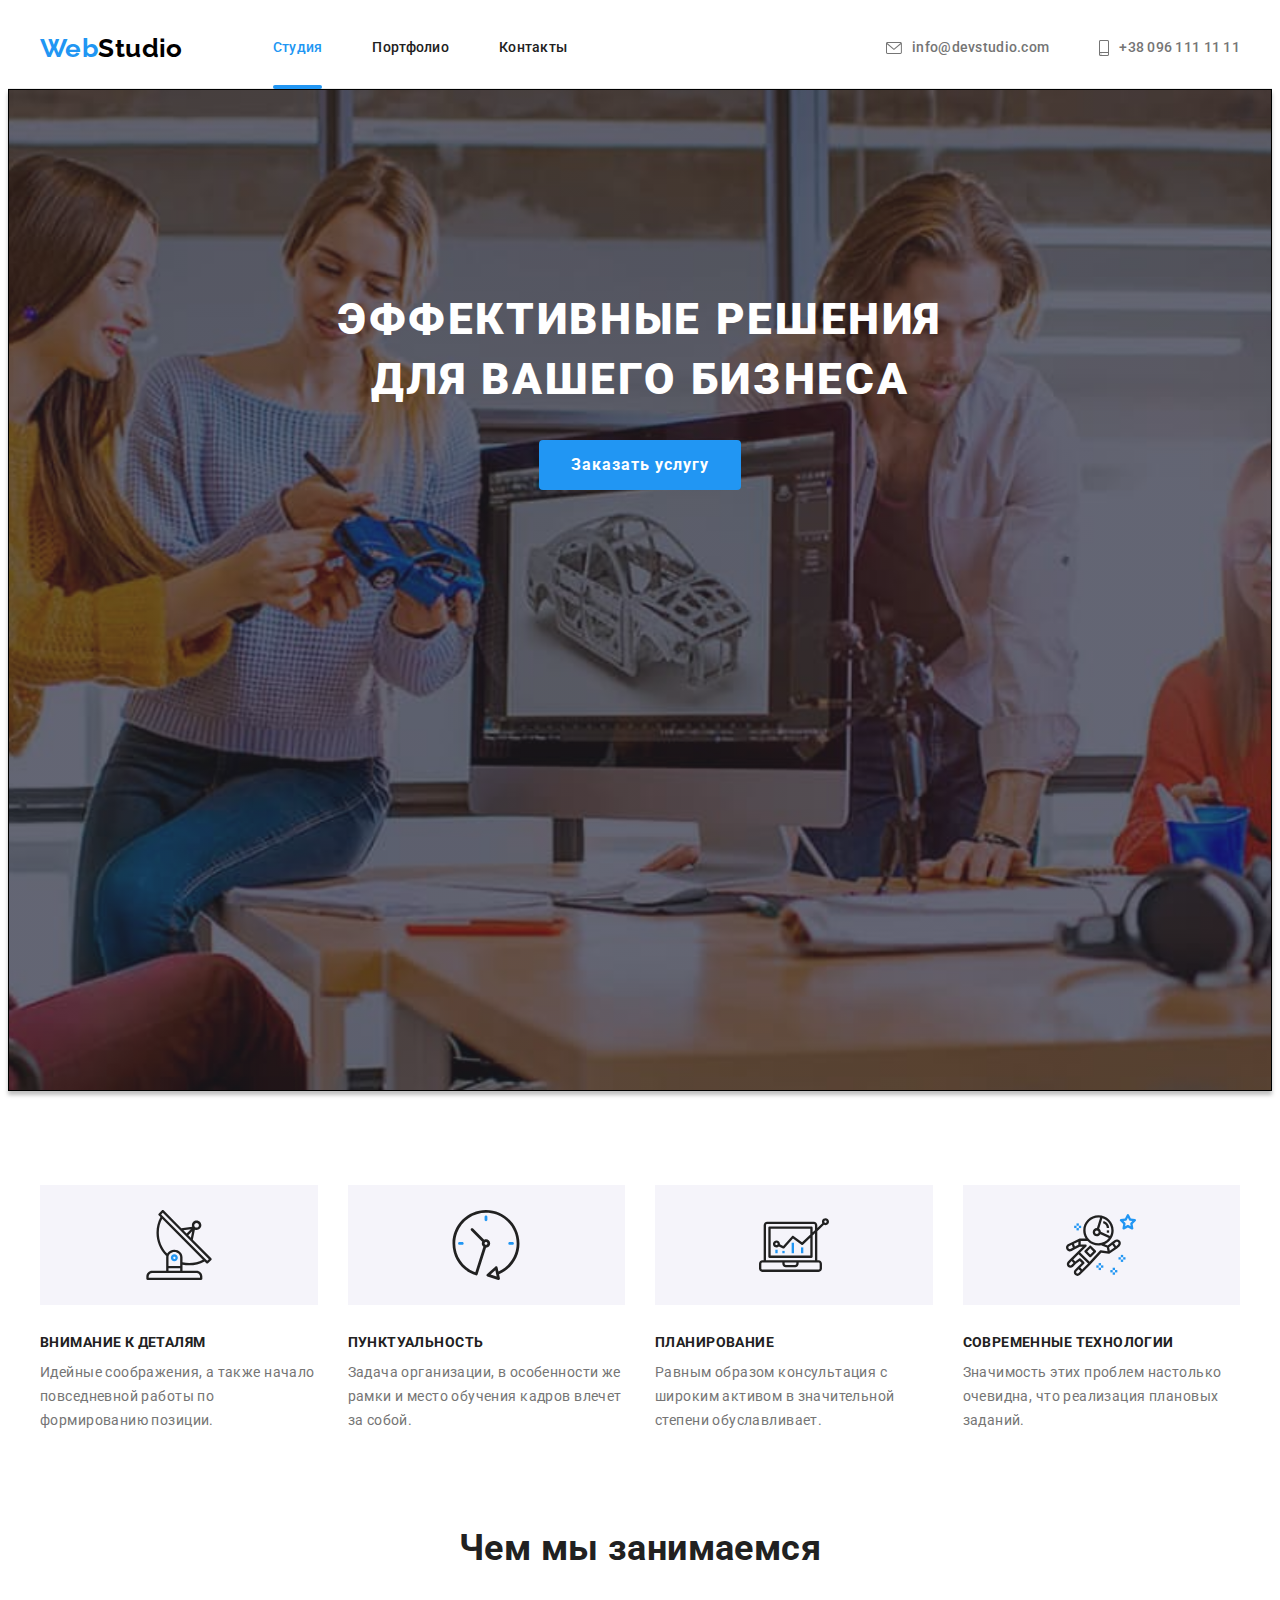
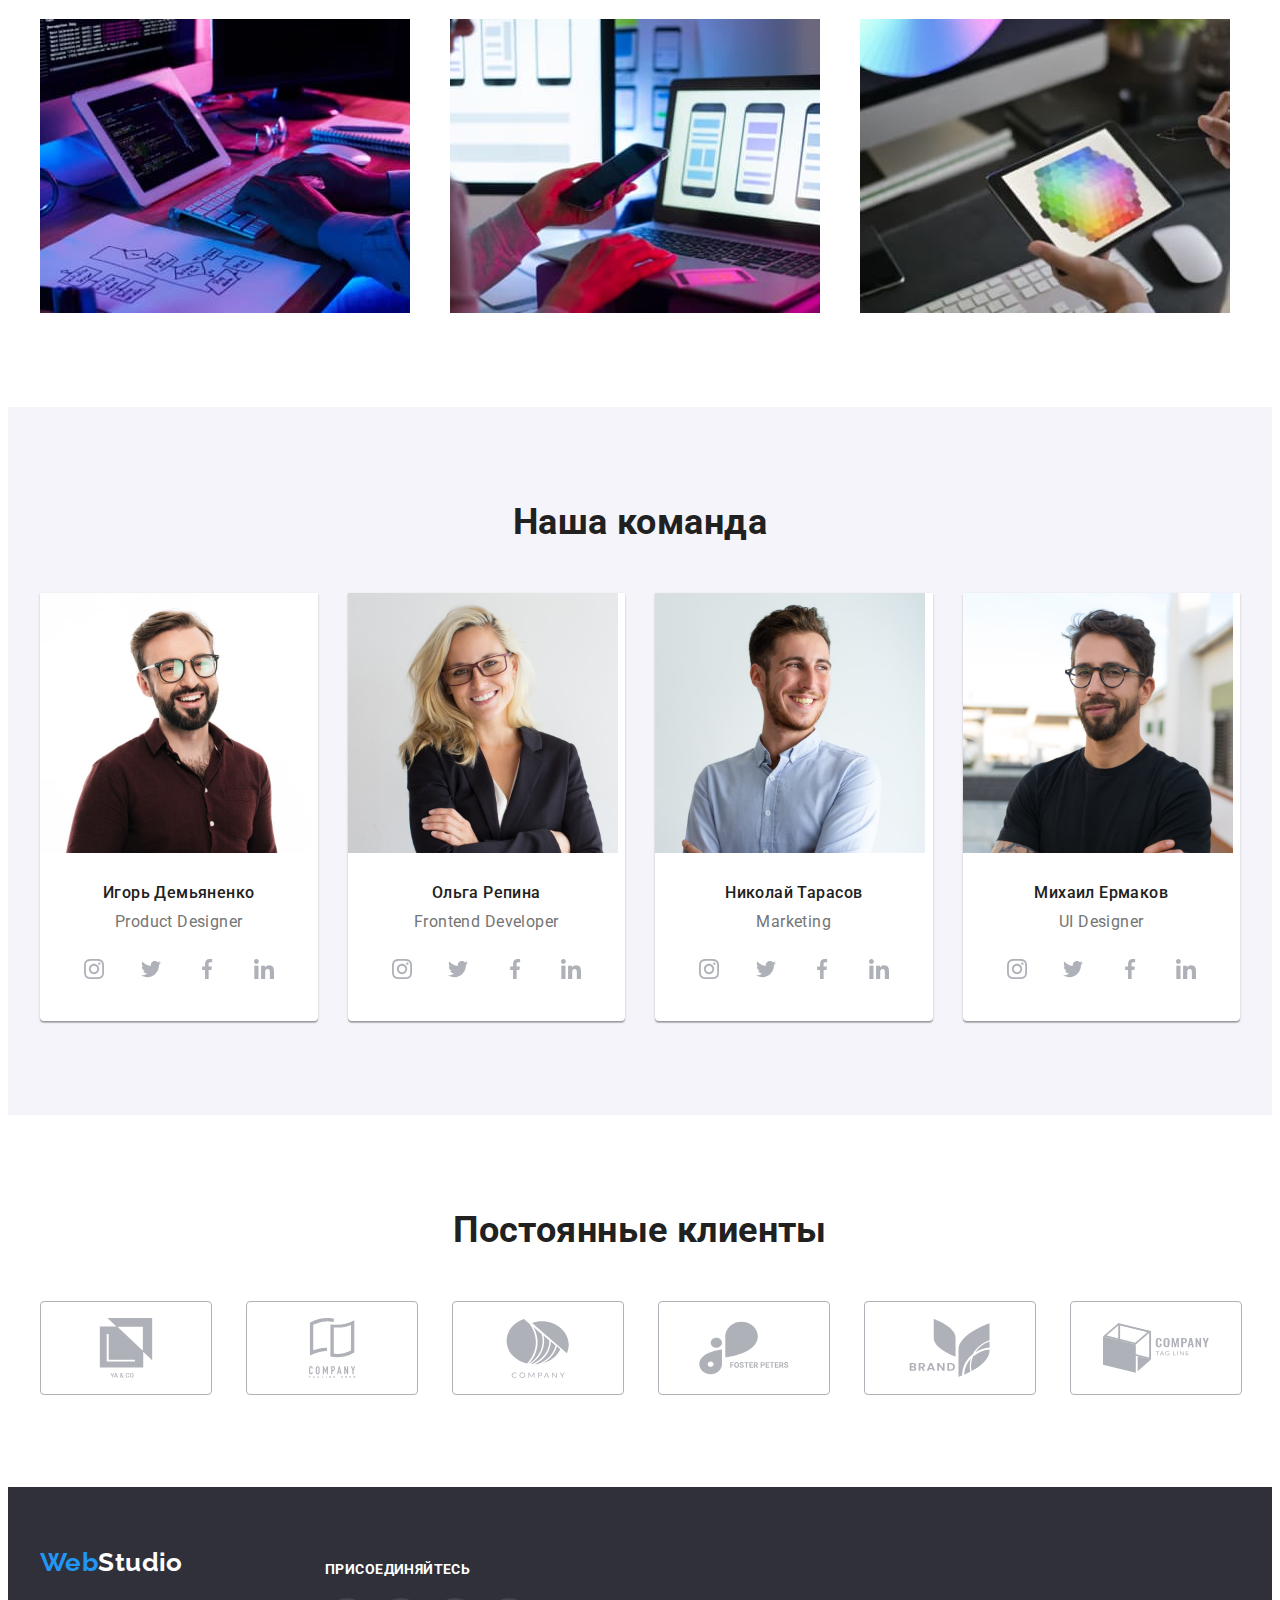
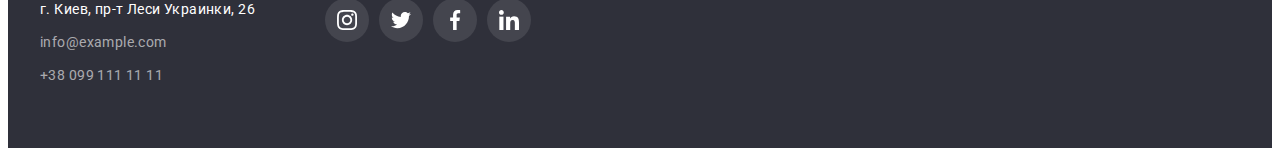
==== index.html @ 0ff31e55 "Переносит файлы с ДЗ №4 и добавляет модальное окно" ====
<!DOCTYPE html>
<html lang="ru">
  <head>
    <meta charset="UTF-8" />
    <meta http-equiv="X-UA-Compatible" content="IE=edge" />
    <meta name="viewport" content="width=device-width, initial-scale=1.0" />
    <title lang="en">WebStudio</title>
    <link rel="preconnect" href="https://fonts.gstatic.com" />
    <link
      href="https://fonts.googleapis.com/css2?family=Raleway:wght@700&family=Roboto:wght@400;500;700;900&display=swap"
      rel="stylesheet"
    />
    <link
      rel="stylesheet"
      href="https://cdnjs.cloudflare.com/ajax/libs/modern-normalize/1.1.0/modern-normalize.min.css"
      integrity="sha512-wpPYUAdjBVSE4KJnH1VR1HeZfpl1ub8YT/NKx4PuQ5NmX2tKuGu6U/JRp5y+Y8XG2tV+wKQpNHVUX03MfMFn9Q=="
      crossorigin="anonymous"
      referrerpolicy="no-referrer"
    />
    <link rel="stylesheet" href="./css/styles.css" />
  </head>
  <body>
    <!-- HEADER -->
    <header class="page-header">
      <div class="container header-flex">
        <a class="header-logo link logo-font" href="./index.html" lang="en"
          ><span class="accent">Web</span>Studio</a
        >

        <nav class="navigation">
          <ul class="menu list">
            <li class="menu-item">
              <a class="menu-link link current" href="./index.html">Студия</a>
            </li>
            <li class="menu-item">
              <a class="menu-link link title-color" href="./portfolio.html"
                >Портфолио</a
              >
            </li>
            <li class="menu-item">
              <a class="menu-link link title-color" href="#address">Контакты</a>
            </li>
          </ul>
        </nav>

        <ul class="header-contacts list">
          <li class="header-contacts-item">
            <a
              class="header-contacts-link link"
              href="mailto:info@devstudio.com"
              ><svg class="header-icon" width="16" height="12">
                <use href="./images/icons.svg#icon-envelope"></use>
              </svg>
              info@devstudio.com</a
            >
          </li>
          <li class="header-contacts-item">
            <a class="header-contacts-link link" href="tel:+380961111111"
              ><svg class="header-icon" width="10" height="16">
                <use href="./images/icons.svg#icon-smartphone"></use>
              </svg>
              +38 096 111 11 11</a
            >
          </li>
        </ul>
      </div>
    </header>

    <main>
      <!-- HERO -->
      <section class="hero">
        <div class="container">
          <h1 class="hero-title">Эффективные решения для вашего бизнеса</h1>
          <button class="modal-btn button" type="button" data-modal-open>
            Заказать услугу
          </button>
        </div>
      </section>

      <!-- FEATURES -->
      <section class="features section">
        <div class="container">
          <h2 hidden>Преимущества WebStudio</h2>
          <ul class="features-list grid-wrapper list">
            <li class="features-item grid-item">
              <div class="icon-container">
                <svg class="icon" width="70px" height="70px">
                  <use href="./images/icons.svg#icon-antenna"></use>
                </svg>
              </div>
              <h3 class="features-title title-color">Внимание к деталям</h3>
              <p class="description">
                Идейные соображения, а также начало повседневной работы по
                формированию позиции.
              </p>
            </li>
            <li class="features-item grid-item">
              <div class="icon-container">
                <svg class="icon" width="70px" height="70px">
                  <use href="./images/icons.svg#icon-clock"></use>
                </svg>
              </div>
              <h3 class="features-title title-color">Пунктуальность</h3>
              <p class="description">
                Задача организации, в особенности же рамки и место обучения
                кадров влечет за собой.
              </p>
            </li>
            <li class="features-item grid-item">
              <div class="icon-container">
                <svg class="icon" width="70px" height="70px">
                  <use href="./images/icons.svg#icon-diagram"></use>
                </svg>
              </div>
              <h3 class="features-title title-color">Планирование</h3>
              <p class="description">
                Равным образом консультация с широким активом в значительной
                степени обуславливает.
              </p>
            </li>
            <li class="features-item grid-item">
              <div class="icon-container">
                <svg class="icon" width="70px" height="70px">
                  <use href="./images/icons.svg#icon-astronaut"></use>
                </svg>
              </div>
              <h3 class="features-title title-color">Современные технологии</h3>
              <p class="description">
                Значимость этих проблем настолько очевидна, что реализация
                плановых заданий.
              </p>
            </li>
          </ul>
        </div>
      </section>

      <!-- WORK -->
      <section class="work section no-padding">
        <div class="container">
          <h2 class="section-title title-color">Чем мы занимаемся</h2>
          <ul class="work-list grid-wrapper list">
            <li class="work-list-item grid-item">
              <img
                class="work-pic"
                src="./images/services/service_1.jpg"
                alt="разработчик пишет код"
                width="370"
                height="294"
              />
            </li>
            <li class="work-list-item grid-item">
              <img
                class="work-pic"
                src="./images/services/service_2.jpg"
                alt="разработчик оптимизирует сайт для мобильных устройств"
                width="370"
                height="294"
              />
            </li>
            <li class="work-list-item grid-item">
              <img
                class="work-pic"
                src="./images/services/service_3.jpg"
                alt="разработчик подбирает цветовую схему для сайта"
                width="370"
                height="294"
              />
            </li>
          </ul>
        </div>
      </section>

      <!-- TEAM -->
      <section class="team-members section">
        <div class="container">
          <h2 class="section-title title-color">Наша команда</h2>
          <ul class="member-list grid-wrapper list">
            <li class="member-item grid-item">
              <img
                class="member-photo"
                src="./images/team/igor.jpg"
                alt="Игорь Демьяненко"
                width="270"
                height="260"
              />
              <h3 class="member-name title-color">Игорь Демьяненко</h3>
              <p class="member-post" lang="en">Product Designer</p>
              <div class="social-list-wrap">
                <ul class="social-list list">
                  <li class="social-list-item">
                    <a class="social-list-link" href="">
                      <svg class="social-list-icon">
                        <use href="./images/icons.svg#icon-instagram"></use>
                      </svg>
                    </a>
                  </li>
                  <li class="social-list-item">
                    <a class="social-list-link" href="">
                      <svg class="social-list-icon">
                        <use href="./images/icons.svg#icon-twitter"></use></svg
                    ></a>
                  </li>
                  <li class="social-list-item">
                    <a class="social-list-link" href="">
                      <svg class="social-list-icon">
                        <use href="./images/icons.svg#icon-facebook"></use></svg
                    ></a>
                  </li>
                  <li class="social-list-item">
                    <a class="social-list-link" href="">
                      <svg class="social-list-icon">
                        <use href="./images/icons.svg#icon-linkedin"></use></svg
                    ></a>
                  </li>
                </ul>
              </div>
            </li>
            <li class="member-item grid-item">
              <img
                class="member-photo"
                src="./images/team/olga.jpg"
                alt="Ольга Репина"
                width="270"
                height="260"
              />
              <h3 class="member-name title-color">Ольга Репина</h3>
              <p class="member-post" lang="en">Frontend Developer</p>
              <div class="social-list-wrap">
                <ul class="social-list list">
                  <li class="social-list-item">
                    <a class="social-list-link" href="">
                      <svg class="social-list-icon">
                        <use href="./images/icons.svg#icon-instagram"></use>
                      </svg>
                    </a>
                  </li>
                  <li class="social-list-item">
                    <a class="social-list-link" href="">
                      <svg class="social-list-icon">
                        <use href="./images/icons.svg#icon-twitter"></use></svg
                    ></a>
                  </li>
                  <li class="social-list-item">
                    <a class="social-list-link" href="">
                      <svg class="social-list-icon">
                        <use href="./images/icons.svg#icon-facebook"></use></svg
                    ></a>
                  </li>
                  <li class="social-list-item">
                    <a class="social-list-link" href="">
                      <svg class="social-list-icon">
                        <use href="./images/icons.svg#icon-linkedin"></use></svg
                    ></a>
                  </li>
                </ul>
              </div>
            </li>
            <li class="member-item grid-item">
              <img
                class="member-photo"
                src="./images/team/nikolay.jpg"
                alt="Николай Тарасов"
                width="270"
                height="260"
              />
              <h3 class="member-name title-color">Николай Тарасов</h3>
              <p class="member-post" lang="en">Marketing</p>
              <div class="social-list-wrap">
                <ul class="social-list list">
                  <li class="social-list-item">
                    <a class="social-list-link" href="">
                      <svg class="social-list-icon">
                        <use href="./images/icons.svg#icon-instagram"></use>
                      </svg>
                    </a>
                  </li>
                  <li class="social-list-item">
                    <a class="social-list-link" href="">
                      <svg class="social-list-icon">
                        <use href="./images/icons.svg#icon-twitter"></use></svg
                    ></a>
                  </li>
                  <li class="social-list-item">
                    <a class="social-list-link" href="">
                      <svg class="social-list-icon">
                        <use href="./images/icons.svg#icon-facebook"></use></svg
                    ></a>
                  </li>
                  <li class="social-list-item">
                    <a class="social-list-link" href="">
                      <svg class="social-list-icon">
                        <use href="./images/icons.svg#icon-linkedin"></use></svg
                    ></a>
                  </li>
                </ul>
              </div>
            </li>
            <li class="member-item grid-item">
              <img
                class="member-photo"
                src="./images/team/mihail.jpg"
                alt="Михаил Ермаков"
                width="270"
                height="260"
              />
              <h3 class="member-name title-color">Михаил Ермаков</h3>
              <p class="member-post" lang="en">UI Designer</p>
              <div class="social-list-wrap">
                <ul class="social-list list">
                  <li class="social-list-item">
                    <a class="social-list-link" href="">
                      <svg class="social-list-icon">
                        <use href="./images/icons.svg#icon-instagram"></use>
                      </svg>
                    </a>
                  </li>
                  <li class="social-list-item">
                    <a class="social-list-link" href="">
                      <svg class="social-list-icon">
                        <use href="./images/icons.svg#icon-twitter"></use></svg
                    ></a>
                  </li>
                  <li class="social-list-item">
                    <a class="social-list-link" href="">
                      <svg class="social-list-icon">
                        <use href="./images/icons.svg#icon-facebook"></use></svg
                    ></a>
                  </li>
                  <li class="social-list-item">
                    <a class="social-list-link" href="">
                      <svg class="social-list-icon">
                        <use href="./images/icons.svg#icon-linkedin"></use></svg
                    ></a>
                  </li>
                </ul>
              </div>
            </li>
          </ul>
        </div>
      </section>

      <!-- CLIENTS -->
      <section class="section">
        <div class="container">
          <h2 class="section-title title-color">Постоянные клиенты</h2>
          <ul class="clients-list list grid-wrapper">
            <li class="clients-list-item grid-item">
              <a class="clients-list-link" href=""
                ><svg class="clients-list-icon">
                  <use href="./images/icons.svg#icon-client-1"></use></svg
              ></a>
            </li>
            <li class="clients-list-item grid-item">
              <a class="clients-list-link" href=""
                ><svg class="clients-list-icon">
                  <use href="./images/icons.svg#icon-client-2"></use></svg
              ></a>
            </li>
            <li class="clients-list-item grid-item">
              <a class="clients-list-link" href=""
                ><svg class="clients-list-icon">
                  <use href="./images/icons.svg#icon-client-3"></use></svg
              ></a>
            </li>
            <li class="clients-list-item grid-item">
              <a class="clients-list-link" href=""
                ><svg class="clients-list-icon">
                  <use href="./images/icons.svg#icon-client-4"></use></svg
              ></a>
            </li>
            <li class="clients-list-item grid-item">
              <a class="clients-list-link" href=""
                ><svg class="clients-list-icon">
                  <use href="./images/icons.svg#icon-client-5"></use></svg
              ></a>
            </li>
            <li class="clients-list-item grid-item">
              <a class="clients-list-link" href=""
                ><svg class="clients-list-icon">
                  <use href="./images/icons.svg#icon-client-6"></use></svg
              ></a>
            </li>
          </ul>
        </div>
      </section>
    </main>

    <!-- FOOTER -->
    <footer class="page-footer">
      <div class="container flex">
        <div class="adress">
          <a class="footer-logo link logo-font" href="./index.html" lang="en"
            ><span class="accent">Web</span>Studio</a
          >
          <address id="address">
            <ul class="footer-contacts-list list">
              <li class="footer-contacts-item">
                <a
                  class="footer-address link"
                  href="https://goo.gl/maps/RkWzNdz5SB7apyNCA"
                  target="_blank"
                  rel="noopener noreferrer"
                  >г. Киев, пр-т Леси Украинки, 26</a
                >
              </li>
              <li class="footer-contacts-item">
                <a
                  class="footer-contacts-link link"
                  href="mailto:info@example.com"
                  >info@example.com</a
                >
              </li>
              <li class="footer-contacts-item">
                <a class="footer-contacts-link link" href="tel:+380991111111"
                  >+38 099 111 11 11</a
                >
              </li>
            </ul>
          </address>
        </div>
        <div class="social">
          <p class="label">присоединяйтесь</p>
          <ul class="footer-social-list list">
            <li class="social-item">
              <a class="social-link" href="">
                <svg class="social-icon" width="20" height="20">
                  <use href="./images/icons.svg#icon-instagram"></use>
                </svg>
              </a>
            </li>
            <li class="social-item">
              <a class="social-link" href="">
                <svg class="social-icon" width="20" height="20">
                  <use href="./images/icons.svg#icon-twitter"></use></svg
              ></a>
            </li>
            <li class="social-item">
              <a class="social-link" href="">
                <svg class="social-icon" width="20" height="20">
                  <use href="./images/icons.svg#icon-facebook"></use></svg
              ></a>
            </li>
            <li class="social-item">
              <a class="social-link" href="">
                <svg class="social-icon" width="20" height="20">
                  <use href="./images/icons.svg#icon-linkedin"></use></svg
              ></a>
            </li>
          </ul>
        </div>
      </div>
    </footer>
    <div class="backdrop is-hidden" data-modal>
      <div class="modal">
        <button class="modal-close-btn" data-modal-close>
          <svg class="icon" width="18px" height="18px">
            <use href="./images/icons.svg#close-black"></use>
          </svg>
        </button>
      </div>
    </div>
    <script src="./js/modal.js"></script>
  </body>
</html>
---- css/styles.css ----
:root {
  --text-color: #757575;
  --secondary-text-color: #ffffff;
  --title-color: #212121;
  --light-bg-color: #f5f4fa;
  --dark-bg-color: #2f303a;
  --hero-bg-color: #c4c4c4;
  --accent-color: #2196f3;
  --logo-color: #000000;
  --button-hover-color: #188ce8;
  --border-color: #ececec;
  --decoration-color: #afb1b8;
  --card-border-color: #eeeeee;
  --main-font: "Roboto", sans-serif;
  --secondary-font: "Raleway", sans-serif;
}

body {
  color: var(--text-color);
  font-family: var(--main-font);
  font-size: 14px;
  line-height: 1.71;
  letter-spacing: 0.03em;
}

/* ========== Components ============*/
h1,
h2,
h3,
h4,
h5,
h6,
p {
  margin-top: 0;
  margin-bottom: 0;
}

.container {
  margin-left: auto;
  margin-right: auto;
  width: 1200px;
  padding-left: 15px;
  padding-right: 15px;
}

.list {
  padding: 0;
  margin: 0;
  list-style: none;
}

.link {
  text-decoration: none;
}

.button {
  display: inline-block;
  border: none;
  border-radius: 4px;
  cursor: pointer;
}

/* ========== SECTION ========== */
.section {
  padding-top: 94px;
  padding-bottom: 94px;
}

.section.no-padding {
  padding-top: 0px;
}

.section-title {
  margin-bottom: 50px;

  font-weight: 700;
  font-size: 36px;
  line-height: 1.17;
  text-align: center;
}

.title-color {
  color: var(--title-color);
}

/* ========== FLEXBOX GRIDS ========== */
.grid-wrapper {
  display: flex;
  flex-wrap: wrap;
  margin-left: -30px;
  margin-top: -30px;
}

.grid-item {
  margin-left: 30px;
  margin-top: 30px;
}

/* ========== HEADER ========== */
.page-header {
  border-bottom: 1px solid var(--border-color);
}

.header-flex {
  display: flex;
  align-items: center;
  flex-wrap: wrap;
}

.header-logo {
  color: var(--logo-color);
}

.logo-font {
  font-family: var(--secondary-font);
  font-weight: 700;
  font-size: 26px;
  line-height: 1.19;
}

.navigation {
  margin-left: 90px;
}

.menu,
.header-contacts {
  display: flex;
  flex-wrap: wrap;

  font-weight: 500;
  line-height: 1.14;
  letter-spacing: 0.02em;
}

.header-contacts {
  margin-left: auto;
}

.menu-link,
.header-contacts-link {
  display: block;
  padding: 32px 0px;
}

.header-contacts-item:not(:first-child),
.menu-item:not(:first-child) {
  margin-left: 50px;
}

.accent,
.current,
.menu-link:hover,
.menu-link:focus,
.header-contacts-link:hover,
.header-contacts-link:focus {
  color: var(--accent-color);
}

.menu-link.current {
  position: relative;
}

.current::after {
  position: absolute;
  bottom: -1px;
  left: 0;
  content: "";
  width: 100%;
  height: 4px;
  border-radius: 2px;
  background-color: var(--accent-color);
}

.menu-item.current::after {
  display: block;
  /* margin-top: 27px; */
  content: "";
  width: 100%;
  height: 4px;
  border-radius: 2px;
  background-color: var(--accent-color);
}

.header-contacts-link {
  display: flex;
  align-items: center;
  color: inherit;
}

.header-icon {
  margin-right: 10px;
  fill: currentColor;
}

/* ========== FOOTER ==========*/
.page-footer {
  padding-top: 60px;
  padding-bottom: 60px;
  background-color: var(--dark-bg-color);
}

.flex {
  display: flex;
  align-items: flex-start;
}

.footer-logo {
  display: inline-block;
  margin-bottom: 20px;
}

.footer-logo,
.footer-address {
  color: var(--secondary-text-color);
}

.footer-contacts-list {
  font-style: normal;
}

.footer-contacts-item:not(:last-child) {
  margin-bottom: 9px;
}

.footer-contacts-link {
  color: rgba(255, 255, 255, 0.6);
}

.footer-address:focus,
.footer-address:hover,
.footer-contacts-link:hover,
.footer-contacts-link:focus {
  color: var(--accent-color);
}

.social {
  margin-top: 15px;
  margin-left: 70px;
}

.label {
  margin-bottom: 20px;
  font-weight: 700;
  line-height: 1.14;
  letter-spacing: 0.03em;
  text-transform: uppercase;
  color: var(--secondary-text-color);
}

.footer-social-list {
  display: flex;
}

.social-item {
  width: 44px;
  height: 44px;
}

.social-item:not(:first-child) {
  margin-left: 10px;
}

.social-link {
  display: flex;
  justify-content: center;
  align-items: center;
  width: 100%;
  height: 100%;
  background-color: rgba(255, 255, 255, 0.1);
  border-radius: 50%;
}

.social-link:hover,
.social-link:focus {
  background-color: var(--accent-color);
}

.social-icon {
  fill: var(--secondary-text-color);
}

/* ========== HERO ========== */
.hero {
  max-width: 1600px;
  height: 600px;
  margin: 0 auto;
  padding: 200px 0;

  background-color: var(--hero-bg-color);
  background-image: linear-gradient(
      rgba(47, 48, 58, 0.4),
      rgba(47, 48, 58, 0.4)
    ),
    url(../images/hero-bg-image.jpg);
  background-repeat: no-repeat;
  background-position: center;
  background-size: cover;
  border: 1px solid #000000;
  box-shadow: 0px 4px 4px rgba(0, 0, 0, 0.25);
  text-align: center;
}

.hero-title {
  max-width: 696px;
  margin-left: auto;
  margin-right: auto;
  margin-bottom: 30px;

  color: var(--secondary-text-color);
  font-weight: 900;
  font-size: 44px;
  line-height: 1.36;
  letter-spacing: 0.06em;
  text-transform: uppercase;
}

.modal-btn {
  padding: 10px 32px;

  background-color: var(--accent-color);
  color: var(--secondary-text-color);
  font-family: var(--main-font);
  font-weight: 700;
  font-size: 16px;
  line-height: 1.87;
  letter-spacing: 0.06em;
}

.modal-btn:hover,
.modal-btn:focus {
  background-color: var(--button-hover-color);
}

/* ========== FEATURES ========== */
.features-item {
  flex-basis: calc((100% - 120px) / 4);
}

.icon-container {
  height: 120px;
  display: flex;
  justify-content: center;
  align-items: center;
  margin-bottom: 30px;
  background-color: var(--light-bg-color);
}

.icon {
  display: block;
}

.features-title {
  margin-bottom: 10px;
  font-size: 14px;
  line-height: 1.14;
  text-transform: uppercase;
}

/* ========== WORK ========== */
.work-list-item {
  flex-basis: calc((100% - 90px) / 3);
}

.work-pic {
  display: block;
}

/* ========== TEAM ========== */
.team-members {
  background-color: var(--light-bg-color);
}

.member-item {
  padding-bottom: 30px;
  flex-basis: calc((100% - 120px) / 4);

  background-color: var(--secondary-text-color);
  box-shadow: 0px 1px 3px rgba(0, 0, 0, 0.12), 0px 1px 1px rgba(0, 0, 0, 0.14),
    0px 2px 1px rgba(0, 0, 0, 0.2);
  border-radius: 0px 0px 4px 4px;
}

.member-photo {
  display: block;
  margin-bottom: 30px;
}

.member-name,
.member-post {
  font-size: 16px;
  line-height: 1.19;
  text-align: center;
}

.member-name {
  margin-bottom: 10px;
  font-weight: 500;
}

.member-post {
  margin-bottom: 16px;
}

.social-list-wrap {
  padding: 0 32px;
}

.social-list {
  display: flex;
  justify-content: space-between;
}

.social-list-item {
  width: 44px;
  height: 44px;
}

.social-list-link {
  display: flex;
  justify-content: center;
  align-items: center;
  width: 100%;
  height: 100%;
  border-radius: 50%;
  background-color: var(--secondary-text-color);
}

.social-list-link:hover,
.social-list-link:focus {
  background-color: var(--accent-color);
}

.social-list-link:hover .social-list-icon,
.social-list-link:focus .social-list-icon {
  fill: var(--secondary-text-color);
}

.social-list-icon {
  width: 20px;
  height: 20px;
  fill: var(--decoration-color);
}
/* ========== CLIENTS ========== */
.clients-list {
  justify-content: space-between;
}

.clients-list-item {
  width: 170px;
  height: 92px;
}

.clients-list-link {
  display: flex;
  align-items: center;
  justify-content: center;
  width: 100%;
  height: 100%;
  border: 1px solid var(--decoration-color);
  border-radius: 4px;
}

.clients-list-link:hover,
.clients-list-link:focus {
  border: 1px solid var(--accent-color);
}

.clients-list-link:hover .clients-list-icon,
.clients-list-link:focus .clients-list-icon {
  fill: var(--accent-color);
}

.clients-list-icon {
  width: 106px;
  height: 60px;
  fill: var(--decoration-color);
}

/* ========== PORTFOLIO ==========*/
.gallery-btn-list {
  display: flex;
  justify-content: center;
  margin-bottom: 50px;
}

.gallery-btn-item:not(:first-child) {
  margin-left: 8px;
}

.gallery-btn {
  padding: 6px 22px;

  background-color: var(--light-bg-color);
  font-family: var(--main-font);
  font-weight: 500;
  font-size: 16px;
  line-height: 1.62;
  letter-spacing: 0.03em;
  border-radius: 4px;
}

.current-btn,
.gallery-btn:focus,
.gallery-btn:hover {
  background-color: var(--accent-color);
  color: var(--secondary-text-color);
  box-shadow: 0px 3px 1px rgba(0, 0, 0, 0.1), 0px 1px 2px rgba(0, 0, 0, 0.08),
    0px 2px 2px rgba(0, 0, 0, 0.12);
  border-radius: 4px;
}

.gallery-item {
  flex-basis: calc((100% - 90px) / 3);
  background-color: var(--secondary-text-color);
}

.gallery-link {
  display: block;
}

.gallery-link:hover,
.gallery-link:focus {
  box-shadow: 0px 1px 1px rgba(0, 0, 0, 0.12), 0px 4px 4px rgba(0, 0, 0, 0.06),
    1px 4px 6px rgba(0, 0, 0, 0.16);
}

.gallery-img {
  display: block;
}

.gallery-desc-wrapper {
  padding: 20px 24px;
  border: 1px solid var(--card-border-color);
  border-top: none;
}

.gallery-img-title {
  margin-bottom: 4px;
  font-size: 18px;
  line-height: 2;
  letter-spacing: 0.06em;
}

.desc {
  color: var(--text-color);
  font-size: 16px;
  line-height: 1.87;
}

/* ========== POPUP WINDOW==========*/
.backdrop {
  position: fixed;
  top: 0;
  left: 0;
  width: 100%;
  height: 100%;
  background-color: rgba(0, 0, 0, 0.2);
}

.backdrop.is-hidden {
  opacity: 0;
  pointer-events: none;
}

.modal {
  position: absolute;
  left: 50%;
  top: 50%;
  transform: translate(-50%, -50%);
  width: 528px;
  height: 581px;
  padding: 8px;
  background-color: var(--secondary-text-color);
  box-shadow: 0px 1px 3px rgba(0, 0, 0, 0.12), 0px 1px 1px rgba(0, 0, 0, 0.14),
    0px 2px 1px rgba(0, 0, 0, 0.2);
  border-radius: 4px;
}

.modal-close-btn {
  position: absolute;
  top: 12px;
  right: 17px;
  display: flex;
  align-items: center;
  justify-content: center;
  padding: 6px;
  width: 30px;
  height: 30px;
  border-radius: 50%;
  background: var(--secondary-text-color);
  border: 1px solid rgba(0, 0, 0, 0.1);
  cursor: pointer;
}
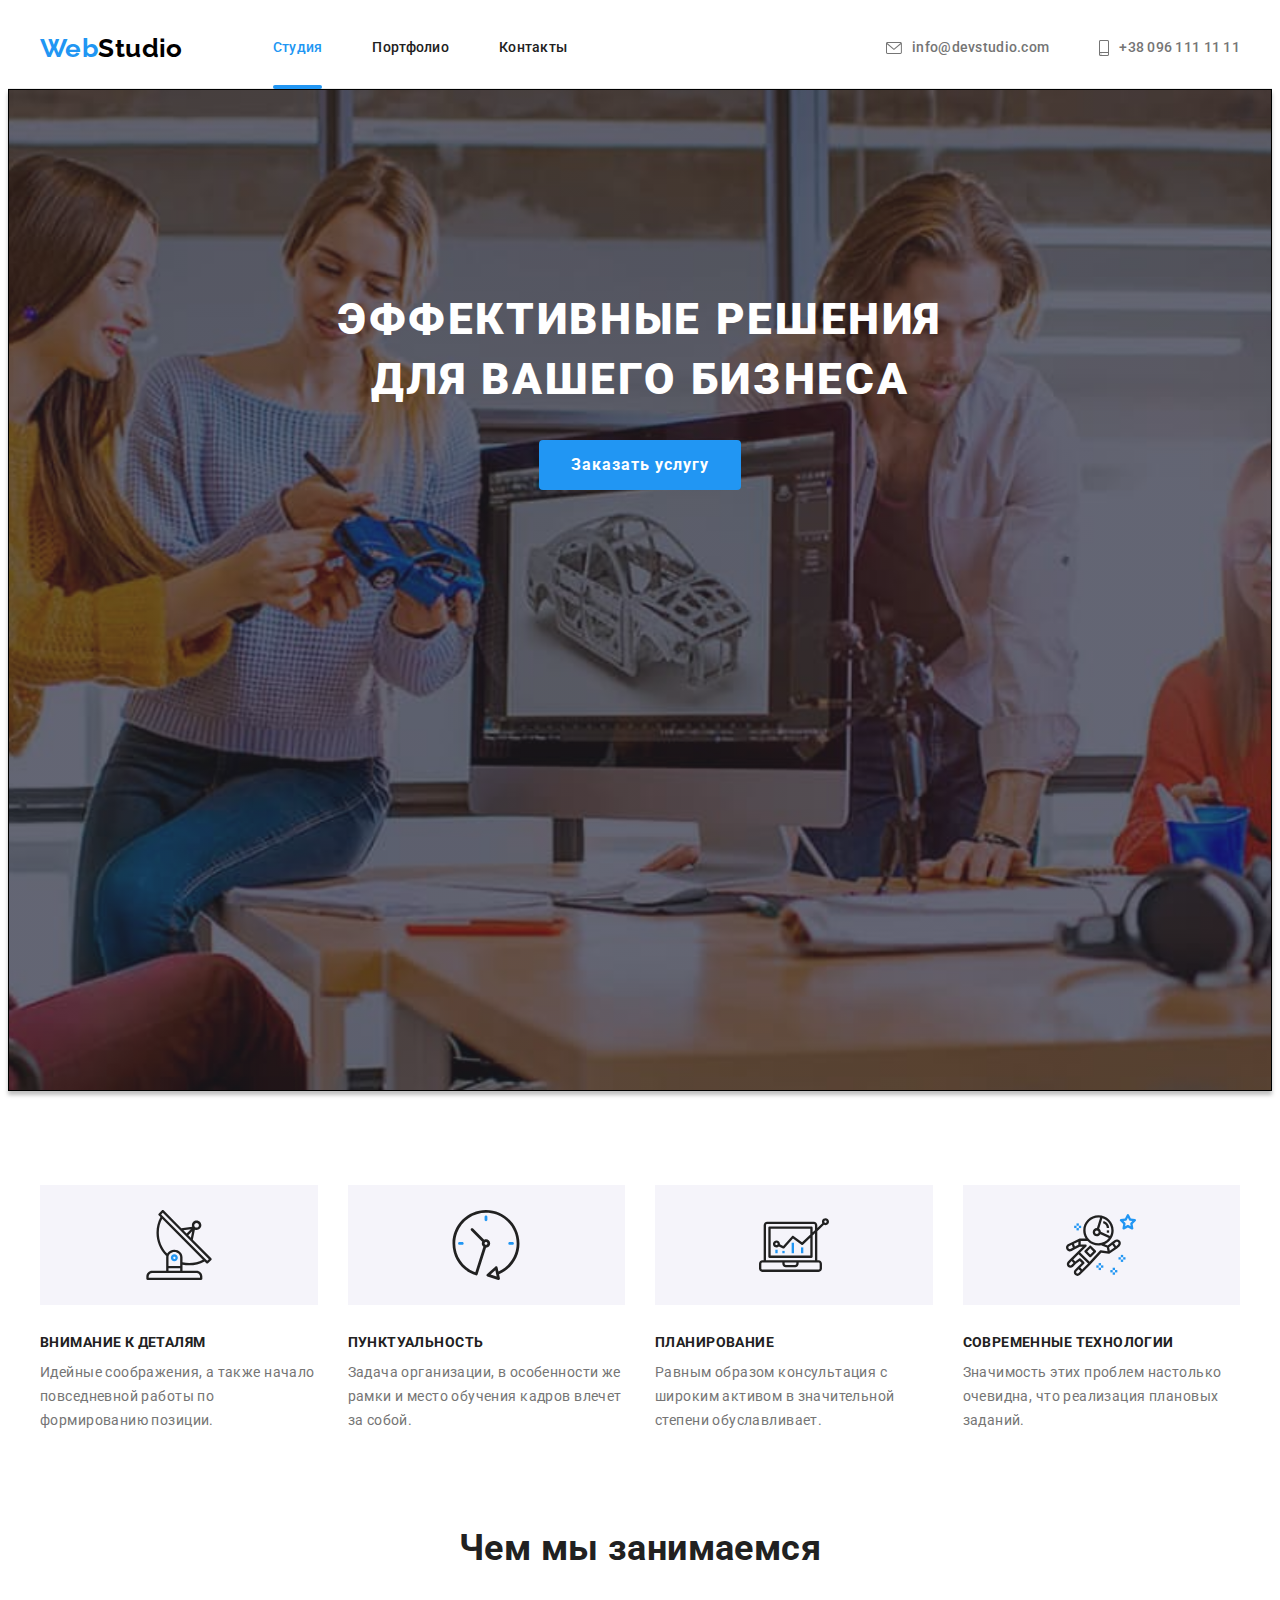
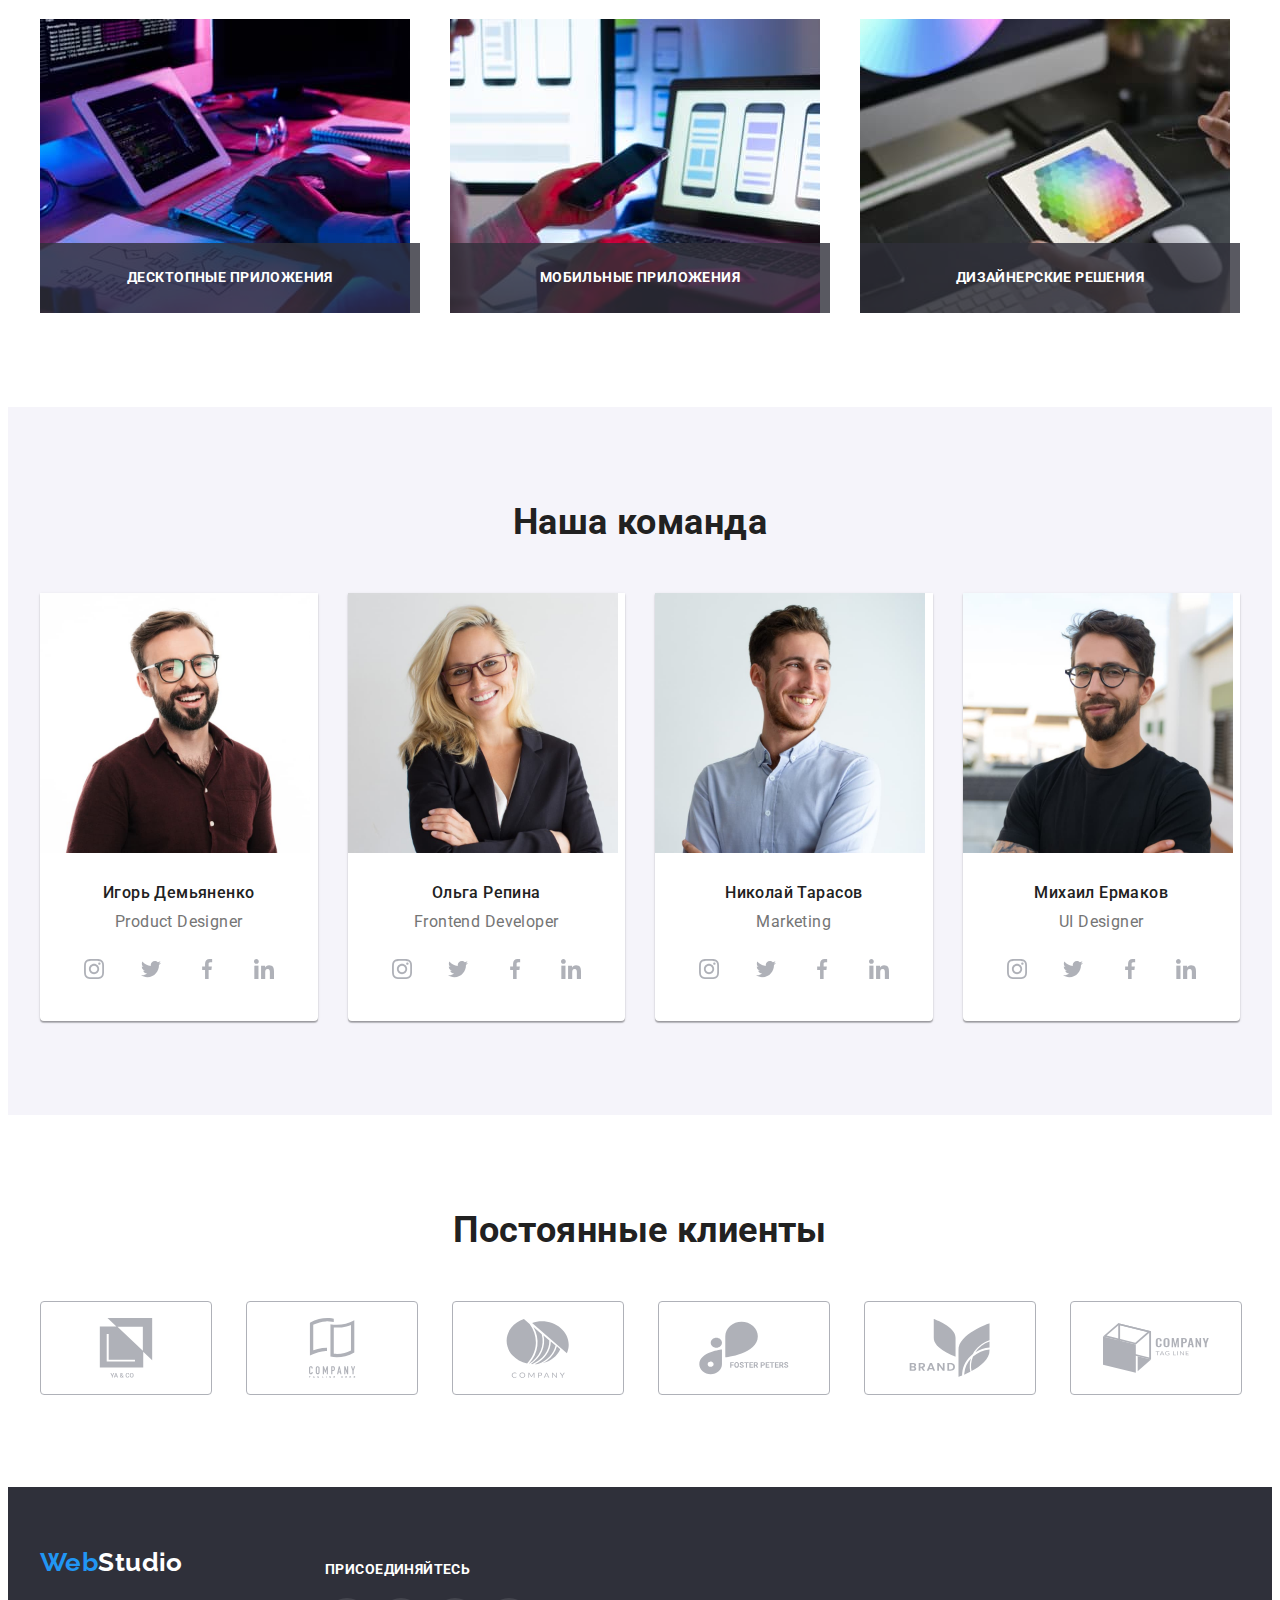
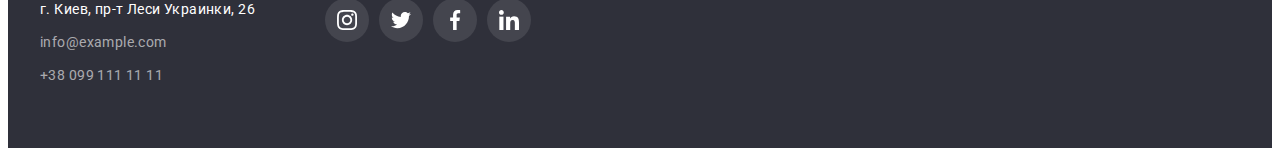
==== commit 334c340d: "Добавляет текст в категории "Чем мы занимаемся"" ====
--- a/index.html
+++ b/index.html
@@ -19,6 +19,7 @@
     />
     <link rel="stylesheet" href="./css/styles.css" />
   </head>
+
   <body>
     <!-- HEADER -->
     <header class="page-header">
@@ -147,6 +148,9 @@
                 width="370"
                 height="294"
               />
+              <div class="work-desc-box">
+                <p class="work-desc">Десктопные приложения</p>
+              </div>
             </li>
             <li class="work-list-item grid-item">
               <img
@@ -156,6 +160,9 @@
                 width="370"
                 height="294"
               />
+              <div class="work-desc-box">
+                <p class="work-desc">Мобильные приложения</p>
+              </div>
             </li>
             <li class="work-list-item grid-item">
               <img
@@ -165,6 +172,9 @@
                 width="370"
                 height="294"
               />
+              <div class="work-desc-box">
+                <p class="work-desc">Дизайнерские решения</p>
+              </div>
             </li>
           </ul>
         </div>
@@ -450,6 +460,8 @@
         </div>
       </div>
     </footer>
+
+    <!-- BACKDROP & MODAL -->
     <div class="backdrop is-hidden" data-modal>
       <div class="modal">
         <button class="modal-close-btn" data-modal-close>
--- a/css/styles.css
+++ b/css/styles.css
@@ -358,11 +358,34 @@
 
 /* ========== WORK ========== */
 .work-list-item {
+  position: relative;
+
   flex-basis: calc((100% - 90px) / 3);
 }
 
 .work-pic {
   display: block;
+}
+
+.work-desc-box {
+  position: absolute;
+  bottom: 0px;
+  left: 0px;
+  width: 100%;
+  height: 70px;
+
+  display: flex;
+  align-items: center;
+  justify-content: center;
+
+  background-color:rgba(47, 48, 58, 0.8);
+}
+
+.work-desc {
+  font-weight: 700;
+  line-height: 1.14;
+  text-transform: uppercase;
+  color: var(--secondary-text-color);
 }
 
 /* ========== TEAM ========== */
